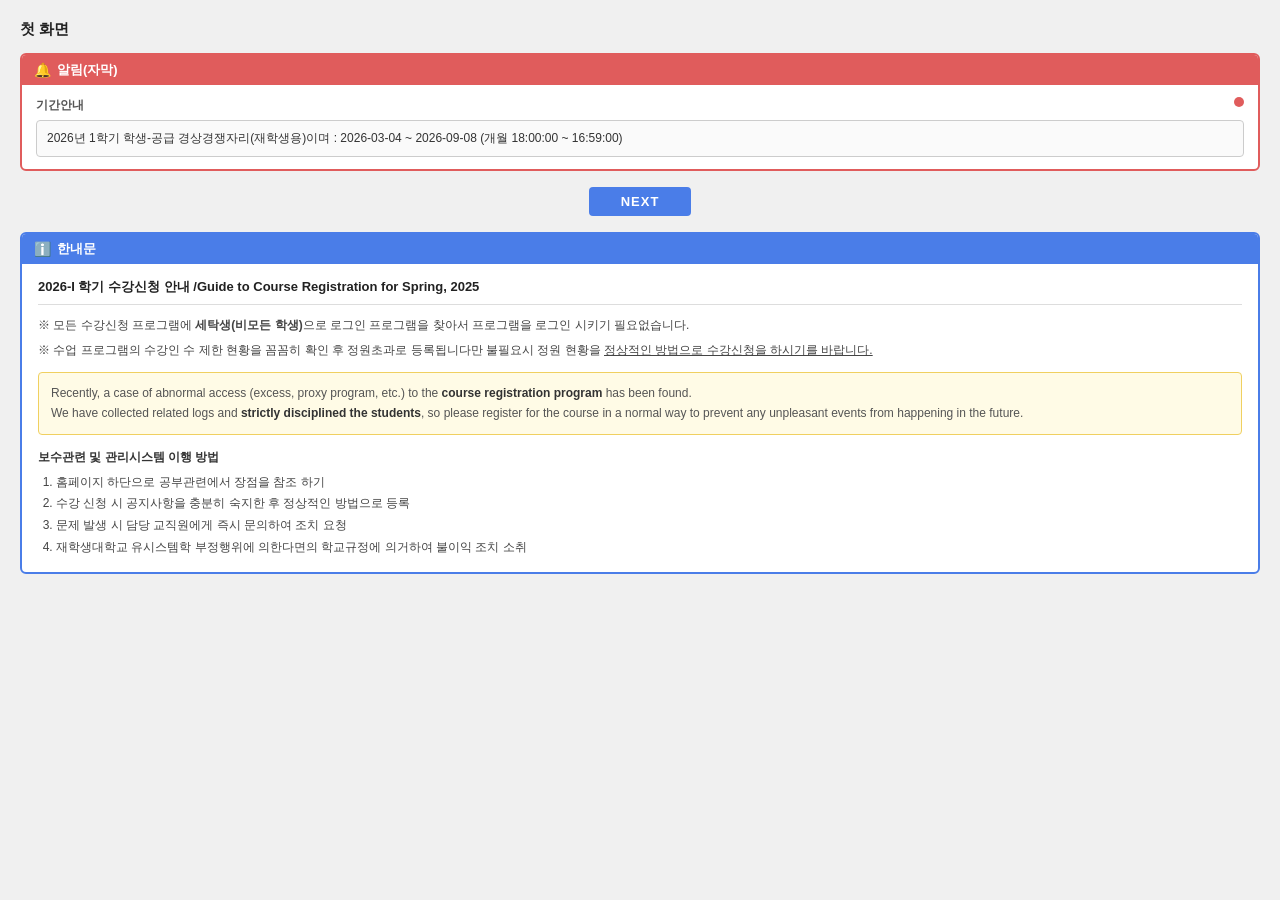
==== HackerTon/index.html @ 146fe8da "맨 처음" ====
<!DOCTYPE html>
<html lang="ko">
<head>
  <meta charset="UTF-8" />
  <meta name="viewport" content="width=device-width, initial-scale=1.0" />
  <title>첫 화면</title>
  <style>
    * {
      box-sizing: border-box;
      margin: 0;
      padding: 0;
    }

    body {
      font-family: '맑은 고딕', 'Malgun Gothic', sans-serif;
      font-size: 13px;
      background: #f0f0f0;
      padding: 20px;
      color: #333;
    }

    h1.page-title {
      font-size: 15px;
      font-weight: bold;
      margin-bottom: 14px;
      color: #222;
    }

    /* ─── 알림(자막) 섹션 ─── */
    .section-alert {
      border: 2px solid #e05c5c;
      border-radius: 6px;
      background: #fff;
      margin-bottom: 16px;
      overflow: hidden;
    }

    .section-alert .section-header {
      background: #e05c5c;
      color: #fff;
      padding: 6px 12px;
      font-weight: bold;
      font-size: 13px;
      display: flex;
      align-items: center;
      gap: 6px;
    }

    .section-alert .section-header .icon {
      font-size: 14px;
    }

    .section-alert .section-body {
      padding: 12px 14px;
      position: relative;
    }

    .section-alert .red-dot {
      position: absolute;
      top: 12px;
      right: 14px;
      width: 10px;
      height: 10px;
      background: #e05c5c;
      border-radius: 50%;
    }

    .alert-period-label {
      font-weight: bold;
      font-size: 12px;
      color: #555;
      margin-bottom: 6px;
    }

    .alert-period-box {
      border: 1px solid #ccc;
      border-radius: 4px;
      padding: 8px 10px;
      background: #fafafa;
      font-size: 12px;
      color: #333;
      line-height: 1.6;
    }

    /* ─── NEXT 버튼 ─── */
    .btn-wrap {
      text-align: center;
      margin-bottom: 16px;
    }

    .btn-next {
      background: #4a7de8;
      color: #fff;
      border: none;
      border-radius: 4px;
      padding: 7px 32px;
      font-size: 13px;
      font-weight: bold;
      cursor: pointer;
      letter-spacing: 1px;
    }

    .btn-next:hover {
      background: #3a6dd8;
    }

    /* ─── 한내문 섹션 ─── */
    .section-notice {
      border: 2px solid #4a7de8;
      border-radius: 6px;
      background: #fff;
      overflow: hidden;
    }

    .section-notice .section-header {
      background: #4a7de8;
      color: #fff;
      padding: 6px 12px;
      font-weight: bold;
      font-size: 13px;
      display: flex;
      align-items: center;
      gap: 6px;
    }

    .section-notice .section-header .icon {
      font-size: 14px;
    }

    .section-notice .section-body {
      padding: 14px 16px;
    }

    .notice-title {
      font-weight: bold;
      font-size: 13px;
      border-bottom: 1px solid #ddd;
      padding-bottom: 8px;
      margin-bottom: 10px;
      color: #222;
    }

    .notice-list {
      margin-bottom: 12px;
    }

    .notice-list p {
      font-size: 12px;
      line-height: 1.7;
      color: #444;
      margin-bottom: 4px;
    }

    /* 노란 경고 박스 */
    .warning-box {
      background: #fffbe6;
      border: 1px solid #f0d060;
      border-radius: 4px;
      padding: 10px 12px;
      margin-bottom: 14px;
    }

    .warning-box p {
      font-size: 12px;
      line-height: 1.7;
      color: #555;
    }

    .warning-box p strong {
      font-weight: bold;
      color: #333;
    }

    /* 보수관련 섹션 */
    .sub-section-title {
      font-weight: bold;
      font-size: 12px;
      color: #333;
      margin-bottom: 6px;
    }

    .sub-section ol {
      padding-left: 18px;
    }

    .sub-section ol li {
      font-size: 12px;
      line-height: 1.8;
      color: #444;
    }
  </style>
</head>
<body>

  <h1 class="page-title">첫 화면</h1>

  <!-- 알림(자막) 섹션 -->
  <div class="section-alert">
    <div class="section-header">
      <span class="icon">🔔</span>
      알림(자막)
    </div>
    <div class="section-body">
      <div class="red-dot"></div>
      <div class="alert-period-label">기간안내</div>
      <div class="alert-period-box">
        2026년 1학기 학생-공급 경상경쟁자리(재학생용)이며 : 2026-03-04 ~ 2026-09-08 (개월 18:00:00 ~ 16:59:00)
      </div>
    </div>
  </div>

  <!-- NEXT 버튼 -->
  <div class="btn-wrap">
    <button class="btn-next">NEXT</button>
  </div>

  <!-- 한내문 섹션 -->
  <div class="section-notice">
    <div class="section-header">
      <span class="icon">ℹ️</span>
      한내문
    </div>
    <div class="section-body">
      <div class="notice-title">
        2026-I 학기 수강신청 안내 /Guide to Course Registration for Spring, 2025
      </div>

      <div class="notice-list">
        <p>※ 모든 수강신청 프로그램에 <strong>세탁생(비모든 학생)</strong>으로 로그인 프로그램을 찾아서 프로그램을 로그인 시키기 필요없습니다.</p>
        <p>※ 수업 프로그램의 수강인 수 제한 현황을 꼼꼼히 확인 후 정원초과로 등록됩니다만 불필요시 정원 현황을 <u>정상적인 방법으로 수강신청을 하시기를 바랍니다.</u></p>
      </div>

      <!-- 경고 박스 -->
      <div class="warning-box">
        <p>Recently, a case of abnormal access (excess, proxy program, etc.) to the <strong>course registration program</strong> has been found.</p>
        <p>We have collected related logs and <strong>strictly disciplined the students</strong>, so please register for the course in a normal way to prevent any unpleasant events from happening in the future.</p>
      </div>

      <!-- 보수관련 섹션 -->
      <div class="sub-section">
        <div class="sub-section-title">보수관련 및 관리시스템 이행 방법</div>
        <ol>
          <li>홈페이지 하단으로 공부관련에서 장점을 참조 하기</li>
          <li>수강 신청 시 공지사항을 충분히 숙지한 후 정상적인 방법으로 등록</li>
          <li>문제 발생 시 담당 교직원에게 즉시 문의하여 조치 요청</li>
          <li>재학생대학교 유시스템학 부정행위에 의한다면의 학교규정에 의거하여 불이익 조치 소취</li>
        </ol>
      </div>
    </div>
  </div>

</body>
</html>
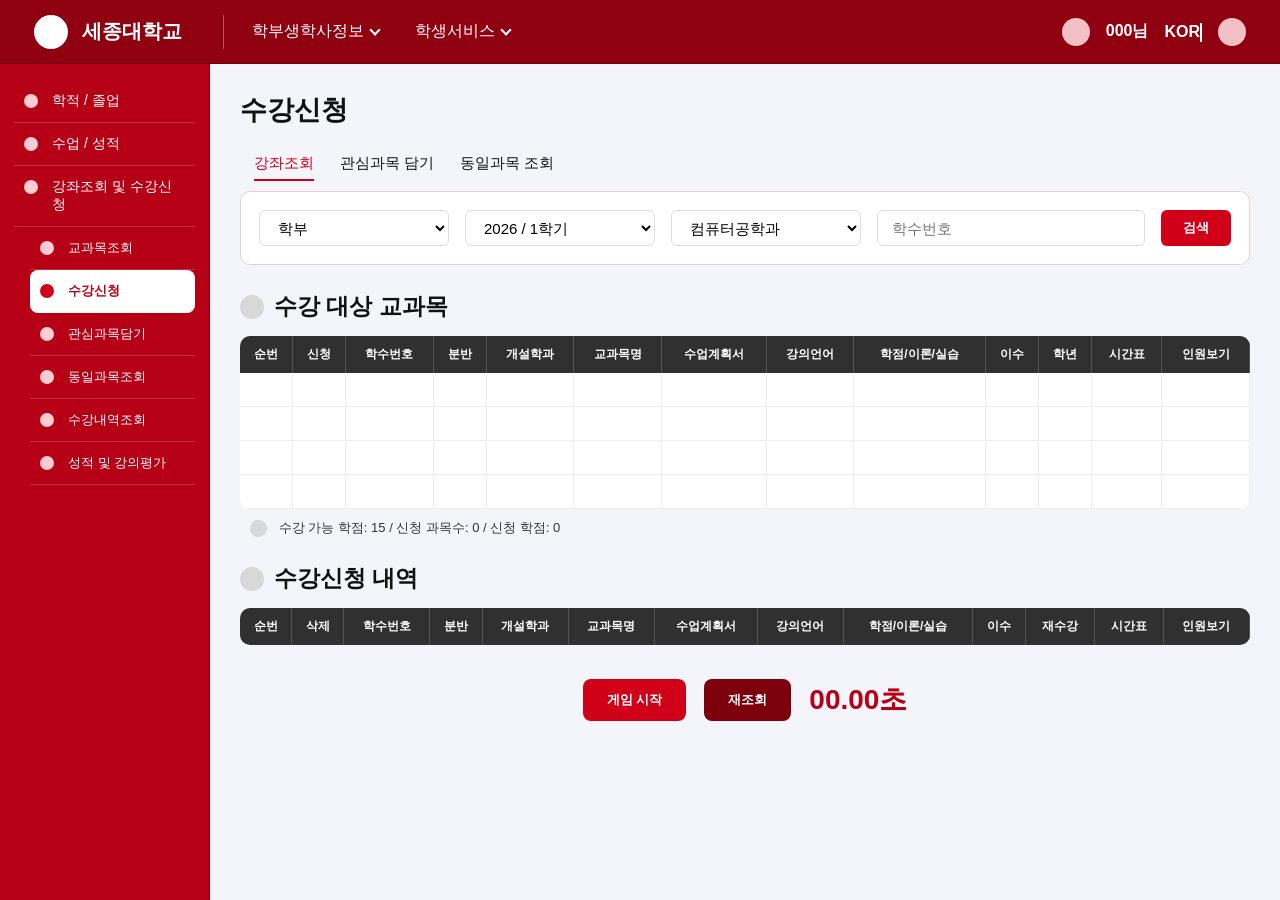
==== commit b3c07720: "df df" ====
--- a/HackerTon/index.html
+++ b/HackerTon/index.html
@@ -1,253 +1,197 @@
 <!DOCTYPE html>
 <html lang="ko">
 <head>
-  <meta charset="UTF-8" />
-  <meta name="viewport" content="width=device-width, initial-scale=1.0" />
-  <title>첫 화면</title>
-  <style>
-    * {
-      box-sizing: border-box;
-      margin: 0;
-      padding: 0;
-    }
-
-    body {
-      font-family: '맑은 고딕', 'Malgun Gothic', sans-serif;
-      font-size: 13px;
-      background: #f0f0f0;
-      padding: 20px;
-      color: #333;
-    }
-
-    h1.page-title {
-      font-size: 15px;
-      font-weight: bold;
-      margin-bottom: 14px;
-      color: #222;
-    }
-
-    /* ─── 알림(자막) 섹션 ─── */
-    .section-alert {
-      border: 2px solid #e05c5c;
-      border-radius: 6px;
-      background: #fff;
-      margin-bottom: 16px;
-      overflow: hidden;
-    }
-
-    .section-alert .section-header {
-      background: #e05c5c;
-      color: #fff;
-      padding: 6px 12px;
-      font-weight: bold;
-      font-size: 13px;
-      display: flex;
-      align-items: center;
-      gap: 6px;
-    }
-
-    .section-alert .section-header .icon {
-      font-size: 14px;
-    }
-
-    .section-alert .section-body {
-      padding: 12px 14px;
-      position: relative;
-    }
-
-    .section-alert .red-dot {
-      position: absolute;
-      top: 12px;
-      right: 14px;
-      width: 10px;
-      height: 10px;
-      background: #e05c5c;
-      border-radius: 50%;
-    }
-
-    .alert-period-label {
-      font-weight: bold;
-      font-size: 12px;
-      color: #555;
-      margin-bottom: 6px;
-    }
-
-    .alert-period-box {
-      border: 1px solid #ccc;
-      border-radius: 4px;
-      padding: 8px 10px;
-      background: #fafafa;
-      font-size: 12px;
-      color: #333;
-      line-height: 1.6;
-    }
-
-    /* ─── NEXT 버튼 ─── */
-    .btn-wrap {
-      text-align: center;
-      margin-bottom: 16px;
-    }
-
-    .btn-next {
-      background: #4a7de8;
-      color: #fff;
-      border: none;
-      border-radius: 4px;
-      padding: 7px 32px;
-      font-size: 13px;
-      font-weight: bold;
-      cursor: pointer;
-      letter-spacing: 1px;
-    }
-
-    .btn-next:hover {
-      background: #3a6dd8;
-    }
-
-    /* ─── 한내문 섹션 ─── */
-    .section-notice {
-      border: 2px solid #4a7de8;
-      border-radius: 6px;
-      background: #fff;
-      overflow: hidden;
-    }
-
-    .section-notice .section-header {
-      background: #4a7de8;
-      color: #fff;
-      padding: 6px 12px;
-      font-weight: bold;
-      font-size: 13px;
-      display: flex;
-      align-items: center;
-      gap: 6px;
-    }
-
-    .section-notice .section-header .icon {
-      font-size: 14px;
-    }
-
-    .section-notice .section-body {
-      padding: 14px 16px;
-    }
-
-    .notice-title {
-      font-weight: bold;
-      font-size: 13px;
-      border-bottom: 1px solid #ddd;
-      padding-bottom: 8px;
-      margin-bottom: 10px;
-      color: #222;
-    }
-
-    .notice-list {
-      margin-bottom: 12px;
-    }
-
-    .notice-list p {
-      font-size: 12px;
-      line-height: 1.7;
-      color: #444;
-      margin-bottom: 4px;
-    }
-
-    /* 노란 경고 박스 */
-    .warning-box {
-      background: #fffbe6;
-      border: 1px solid #f0d060;
-      border-radius: 4px;
-      padding: 10px 12px;
-      margin-bottom: 14px;
-    }
-
-    .warning-box p {
-      font-size: 12px;
-      line-height: 1.7;
-      color: #555;
-    }
-
-    .warning-box p strong {
-      font-weight: bold;
-      color: #333;
-    }
-
-    /* 보수관련 섹션 */
-    .sub-section-title {
-      font-weight: bold;
-      font-size: 12px;
-      color: #333;
-      margin-bottom: 6px;
-    }
-
-    .sub-section ol {
-      padding-left: 18px;
-    }
-
-    .sub-section ol li {
-      font-size: 12px;
-      line-height: 1.8;
-      color: #444;
-    }
-  </style>
+    <meta charset="UTF-8">
+    <title>재밌는 수강신청</title>
+    <link rel="stylesheet" href="style.css">
 </head>
 <body>
 
-  <h1 class="page-title">첫 화면</h1>
+<div class="app">
 
-  <!-- 알림(자막) 섹션 -->
-  <div class="section-alert">
-    <div class="section-header">
-      <span class="icon">🔔</span>
-      알림(자막)
+    <header class="topbar">
+        <div class="brand">
+            <div class="circle"></div>
+            <strong>세종대학교</strong>
+        </div>
+
+        <nav class="top-menu">
+            <span>학부생학사정보 <i class="arrow-down"></i></span>
+            <span>학생서비스 <i class="arrow-down"></i></span>
+        </nav>
+
+        <div class="user-area">
+            <div class="circle small"></div>
+            <strong>000님</strong>
+            <strong>KOR <i class="arrow-down"></i></strong>
+            <div class="circle small"></div>
+        </div>
+    </header>
+
+    <div class="content">
+
+        <aside class="sidebar">
+            <div class="side-item">학적 / 졸업</div>
+            <div class="side-item">수업 / 성적</div>
+            <div class="side-item">강좌조회 및 수강신청</div>
+            <div class="side-sub">교과목조회</div>
+            <div class="side-sub active">수강신청</div>
+            <div class="side-sub">관심과목담기</div>
+            <div class="side-sub">동일과목조회</div>
+            <div class="side-sub">수강내역조회</div>
+            <div class="side-sub">성적 및 강의평가</div>
+        </aside>
+
+        <div id="macroModal" class="modal-overlay">
+            <div class="macro-box">
+                <div class="macro-header">
+                    <span>매크로 입력</span>
+                    <button id="macroCloseBtn">x</button>
+                </div>
+
+                <div class="macro-body">
+                    <div id="macroNumber" class="macro-number">0000</div>
+                    <input id="macroInput" type="text" placeholder="매크로 번호를 입력하세요">
+                </div>
+`
+                <div class="macro-footer">
+                    <button id="macroSubmitBtn">코드입력</button>
+                    <button id="macroCancelBtn">닫기</button>
+                </div>
+            </div>
+        </div>
+
+        <div id="confirmModal" class="modal-overlay">
+            <div class="confirm-box">
+                <div class="confirm-header">
+                    <span>ⓘ 수강신청 확인</span>
+                    <button id="confirmCloseBtn">×</button>
+                </div>
+
+                <div class="confirm-body">
+                    <div class="check-icon">✓</div>
+                    <p id="confirmMessage"></p>
+                    <p id="confirmCourseName"></p>
+                </div>
+
+                <div class="confirm-footer">
+                    <button id="confirmOkBtn">확인</button>
+                    <button id="confirmCancelBtn">취소</button>
+                </div>
+            </div>
+        </div>
+
+        <div id="timerGimmickModal" class="modal-overlay">
+            <div class="time-gimmick-box">
+                <div class="time-gimmick-header">
+                    <span>시간을 5초에 정확히 맞추세요!</span>
+                    <button id="timeGimmickCloseBtn">x</button>
+                </div>
+
+                <div class="time-gimmick-body">
+                    <div id="timeGimmickNumber">00:00</div>
+                    <button id="timeStopBtn">정지!</button>
+                </div>
+            </div>
+        </div>
+
+        <main class="main">
+
+            <h1>수강신청</h1>
+
+            <div class="tabs">
+                <span class="active-tab">강좌조회</span>
+                <span>관심과목 담기</span>
+                <span>동일과목 조회</span>
+            </div>
+
+            <section class="search-box">
+                <select>
+                    <option>학부</option>
+                </select>
+
+                <select>
+                    <option>2026 / 1학기</option>
+                </select>
+
+                <select>
+                    <option>컴퓨터공학과</option>
+                </select>
+
+                <input type="text" placeholder="학수번호">
+
+                <button class="search-btn">검색</button>
+            </section>
+
+            <section class="section">
+                <h2><span class="dot"></span>수강 대상 교과목</h2>
+
+                <table>
+                    <thead>
+                    <tr>
+                        <th>순번</th>
+                        <th>신청</th>
+                        <th>학수번호</th>
+                        <th>분반</th>
+                        <th>개설학과</th>
+                        <th>교과목명</th>
+                        <th>수업계획서</th>
+                        <th>강의언어</th>
+                        <th>학점/이론/실습</th>
+                        <th>이수</th>
+                        <th>학년</th>
+                        <th>시간표</th>
+                        <th>인원보기</th>
+                    </tr>
+                    </thead>
+
+                    <tbody id="courseTable">
+                    </tbody>
+                </table>
+
+                <p class="summary">
+                    수강 가능 학점: 15 / 신청 과목수: <span id="courseCount">0</span> / 신청 학점:
+                    <span id="creditCount">0</span>
+                </p>
+            </section>
+
+            <section class="section">
+                <h2><span class="dot"></span>수강신청 내역</h2>
+
+                <table>
+                    <thead>
+                    <tr>
+                        <th>순번</th>
+                        <th>삭제</th>
+                        <th>학수번호</th>
+                        <th>분반</th>
+                        <th>개설학과</th>
+                        <th>교과목명</th>
+                        <th>수업계획서</th>
+                        <th>강의언어</th>
+                        <th>학점/이론/실습</th>
+                        <th>이수</th>
+                        <th>재수강</th>
+                        <th>시간표</th>
+                        <th>인원보기</th>
+                    </tr>
+                    </thead>
+
+                    <tbody id="selectedCourses">
+                    </tbody>
+                </table>
+            </section>
+
+            <div class="game-panel">
+                <button id="startBtn">게임 시작</button>
+                <button id="refreshBtn">재조회</button>
+                <div id="timer">00.00초</div>
+            </div>
+
+        </main>
     </div>
-    <div class="section-body">
-      <div class="red-dot"></div>
-      <div class="alert-period-label">기간안내</div>
-      <div class="alert-period-box">
-        2026년 1학기 학생-공급 경상경쟁자리(재학생용)이며 : 2026-03-04 ~ 2026-09-08 (개월 18:00:00 ~ 16:59:00)
-      </div>
-    </div>
-  </div>
+</div>
 
-  <!-- NEXT 버튼 -->
-  <div class="btn-wrap">
-    <button class="btn-next">NEXT</button>
-  </div>
-
-  <!-- 한내문 섹션 -->
-  <div class="section-notice">
-    <div class="section-header">
-      <span class="icon">ℹ️</span>
-      한내문
-    </div>
-    <div class="section-body">
-      <div class="notice-title">
-        2026-I 학기 수강신청 안내 /Guide to Course Registration for Spring, 2025
-      </div>
-
-      <div class="notice-list">
-        <p>※ 모든 수강신청 프로그램에 <strong>세탁생(비모든 학생)</strong>으로 로그인 프로그램을 찾아서 프로그램을 로그인 시키기 필요없습니다.</p>
-        <p>※ 수업 프로그램의 수강인 수 제한 현황을 꼼꼼히 확인 후 정원초과로 등록됩니다만 불필요시 정원 현황을 <u>정상적인 방법으로 수강신청을 하시기를 바랍니다.</u></p>
-      </div>
-
-      <!-- 경고 박스 -->
-      <div class="warning-box">
-        <p>Recently, a case of abnormal access (excess, proxy program, etc.) to the <strong>course registration program</strong> has been found.</p>
-        <p>We have collected related logs and <strong>strictly disciplined the students</strong>, so please register for the course in a normal way to prevent any unpleasant events from happening in the future.</p>
-      </div>
-
-      <!-- 보수관련 섹션 -->
-      <div class="sub-section">
-        <div class="sub-section-title">보수관련 및 관리시스템 이행 방법</div>
-        <ol>
-          <li>홈페이지 하단으로 공부관련에서 장점을 참조 하기</li>
-          <li>수강 신청 시 공지사항을 충분히 숙지한 후 정상적인 방법으로 등록</li>
-          <li>문제 발생 시 담당 교직원에게 즉시 문의하여 조치 요청</li>
-          <li>재학생대학교 유시스템학 부정행위에 의한다면의 학교규정에 의거하여 불이익 조치 소취</li>
-        </ol>
-      </div>
-    </div>
-  </div>
-
+<script src="game.js"></script>
 </body>
-</html>
+</html>
--- a/HackerTon/style.css
+++ b/HackerTon/style.css
@@ -0,0 +1,627 @@
+* {
+    box-sizing: border-box;
+}
+
+body {
+    margin: 0;
+    font-family: Arial, "맑은 고딕", sans-serif;
+    background-color: #f4f5f8;
+    color: #111;
+}
+
+.app {
+    width: 100%;
+    min-height: 100vh;
+}
+
+/* 상단 바 */
+.topbar {
+    height: 64px;
+    background-color: #8f0010;
+    border-bottom: 1px solid #6f000c;
+    display: flex;
+    align-items: center;
+    padding: 0 34px;
+    color: white;
+}
+
+.brand {
+    width: 190px;
+    display: flex;
+    align-items: center;
+    gap: 14px;
+    font-size: 20px;
+    border-right: 1px solid rgba(255, 255, 255, 0.35);
+}
+
+.circle {
+    width: 34px;
+    height: 34px;
+    background-color: #ffffff;
+    border-radius: 50%;
+}
+
+.circle.small {
+    width: 28px;
+    height: 28px;
+    background-color: #f3c0c5;
+}
+
+.top-menu {
+    display: flex;
+    gap: 36px;
+    margin-left: 28px;
+    font-size: 16px;
+}
+
+.top-menu span {
+    display: flex;
+    align-items: center;
+    gap: 7px;
+}
+
+.arrow-down {
+    width: 8px;
+    height: 8px;
+    border-right: 2px solid white;
+    border-bottom: 2px solid white;
+    transform: rotate(45deg);
+    margin-top: -4px;
+}
+
+.user-area {
+    margin-left: auto;
+    display: flex;
+    align-items: center;
+    gap: 16px;
+}
+
+/* 전체 내용 */
+.content {
+    display: flex;
+}
+
+/* 왼쪽 사이드바 */
+.sidebar {
+    width: 210px;
+    background-color: #b60016;
+    min-height: calc(100vh - 64px);
+    padding: 16px 14px;
+    border-right: 1px solid #8f0010;
+}
+
+.side-item,
+.side-sub {
+    position: relative;
+    padding: 12px 12px 12px 38px;
+    font-size: 14px;
+    color: #ffffff;
+    border-bottom: 1px solid rgba(255, 255, 255, 0.18);
+}
+
+.side-sub {
+    font-size: 13px;
+    margin-left: 16px;
+}
+
+.side-item::before,
+.side-sub::before {
+    content: "";
+    position: absolute;
+    left: 10px;
+    top: 14px;
+    width: 14px;
+    height: 14px;
+    background-color: #ffccd2;
+    border-radius: 50%;
+}
+
+.side-sub.active {
+    background-color: #ffffff;
+    color: #b60016;
+    border-radius: 8px;
+    font-weight: bold;
+}
+
+.side-sub.active::before {
+    background-color: #d00018;
+}
+
+/* 메인 */
+.main {
+    flex: 1;
+    width: calc(100vw - 210px);
+    min-height: calc(100vh - 64px);
+    background-color: #f4f5fa;
+    padding: 28px 30px 60px;
+}
+
+h1 {
+    font-size: 27px;
+    margin: 0 0 26px;
+}
+
+.tabs {
+    display: flex;
+    gap: 26px;
+    margin-bottom: 10px;
+    padding-left: 14px;
+    font-size: 15px;
+}
+
+.active-tab {
+    color: #d00018;
+    border-bottom: 2px solid #d00018;
+    padding-bottom: 6px;
+}
+
+/* 검색 박스 */
+.search-box {
+    width: 100%;
+    display: flex;
+    gap: 16px;
+    align-items: center;
+    background-color: #ffffff;
+    border: 1px solid #ead0d3;
+    border-radius: 10px;
+    padding: 18px;
+    margin-bottom: 26px;
+}
+
+.search-box select,
+.search-box input {
+    height: 36px;
+    border: 1px solid #ddd;
+    border-radius: 6px;
+    padding: 0 14px;
+    background-color: #ffffff;
+    font-size: 15px;
+}
+
+.search-box select {
+    width: 190px;
+}
+
+.search-box input {
+    flex: 1;
+    min-width: 180px;
+}
+
+.search-btn {
+    width: 70px;
+    height: 36px;
+    border: none;
+    border-radius: 6px;
+    background-color: #d00018;
+    color: white;
+    font-weight: bold;
+    cursor: pointer;
+}
+
+.search-btn:hover {
+    background-color: #9e0012;
+}
+
+/* 섹션 */
+.section {
+    width: 100%;
+    margin-top: 26px;
+}
+
+.section h2 {
+    display: flex;
+    align-items: center;
+    gap: 10px;
+    font-size: 23px;
+    margin: 0 0 14px;
+}
+
+.dot {
+    width: 24px;
+    height: 24px;
+    background-color: #d8d8d8;
+    border-radius: 50%;
+}
+
+/* 테이블 */
+table {
+    width: 100%;
+    border-collapse: separate;
+    border-spacing: 0;
+    background-color: white;
+    border-radius: 10px;
+    overflow: hidden;
+    font-size: 12px;
+}
+
+th {
+    background-color: #303030;
+    color: #ffffff;
+    padding: 10px 6px;
+    border-right: 1px solid #555555;
+    font-weight: bold;
+}
+
+td {
+    height: 34px;
+    padding: 7px 6px;
+    text-align: center;
+    border-right: 1px solid #eeeeee;
+    border-bottom: 1px solid #eeeeee;
+}
+
+tbody tr:hover {
+    background-color: #fff3f5;
+}
+
+/* 버튼 */
+.apply-btn,
+.delete-btn,
+.mini-btn {
+    border: none;
+    border-radius: 3px;
+    color: white;
+    font-size: 12px;
+    cursor: pointer;
+}
+
+.apply-btn {
+    background-color: #d00018;
+    padding: 4px 7px;
+}
+
+.apply-btn:hover {
+    background-color: #9e0012;
+}
+
+.apply-btn:disabled {
+    background-color: #999;
+    cursor: not-allowed;
+}
+
+.delete-btn {
+    background-color: #b80015;
+    padding: 4px 7px;
+}
+
+.mini-btn {
+    background-color: #e3394b;
+    padding: 4px 7px;
+}
+
+.summary {
+    margin: 10px 0 0 10px;
+    font-size: 13px;
+    color: #333;
+}
+
+.summary::before {
+    content: "";
+    display: inline-block;
+    width: 17px;
+    height: 17px;
+    margin-right: 8px;
+    background-color: #d8d8d8;
+    border-radius: 50%;
+    vertical-align: middle;
+}
+
+/* 하단 게임 패널 */
+.game-panel {
+    width: 100%;
+    margin-top: 34px;
+    display: flex;
+    justify-content: center;
+    align-items: center;
+    gap: 18px;
+}
+
+#startBtn,
+#refreshBtn {
+    height: 42px;
+    padding: 0 24px;
+    border: none;
+    border-radius: 8px;
+    background-color: #d00018;
+    color: white;
+    font-weight: bold;
+    cursor: pointer;
+}
+
+#refreshBtn {
+    background-color: #7d000d;
+}
+
+#startBtn:hover,
+#refreshBtn:hover {
+    background-color: #9e0012;
+}
+
+#timer {
+    font-size: 28px;
+    font-weight: bold;
+    color: #b60016;
+}
+
+/* 공통 모달 배경 */
+.modal-overlay {
+    position: fixed;
+    top: 0;
+    left: 0;
+    right: 0;
+    bottom: 0;
+    background: rgba(0, 0, 0, 0.25);
+    display: none;
+    justify-content: center;
+    align-items: center;
+    z-index: 999;
+}
+
+/* 매크로 입력 모달 */
+.macro-box {
+    width: 580px;
+    background: white;
+    border: 2px solid #111;
+    border-radius: 20px;
+    overflow: hidden;
+}
+
+.macro-header {
+    height: 54px;
+    background: #303030;
+    color: white;
+    display: flex;
+    justify-content: space-between;
+    align-items: center;
+    padding: 0 18px;
+    font-size: 28px;
+}
+
+#macroCloseBtn {
+    background: none;
+    border: none;
+    color: white;
+    font-size: 28px;
+    cursor: pointer;
+}
+
+.macro-body {
+    padding: 16px 32px 14px;
+}
+
+.macro-number {
+    height: 158px;
+    border: 1px solid #777;
+    display: flex;
+    justify-content: center;
+    align-items: center;
+    font-size: 118px;
+    letter-spacing: 25px;
+    margin-bottom: 14px;
+}
+
+#macroInput {
+    width: 100%;
+    height: 36px;
+    border: 1px solid #555;
+    padding: 0 14px;
+    font-size: 15px;
+}
+
+.macro-footer {
+    height: 48px;
+    background: #d00000;
+    display: flex;
+    justify-content: flex-end;
+    align-items: center;
+    gap: 24px;
+    padding: 0 20px;
+}
+
+.macro-footer button {
+    background: #ffd400;
+    border: 1px solid #111;
+    border-radius: 8px;
+    padding: 8px 22px;
+    font-size: 16px;
+    cursor: pointer;
+}
+
+/* 수강신청 확인 모달 */
+.confirm-box {
+    width: 560px;
+    height: 430px;
+    background: #fffdf5;
+    border: 2px solid #c8757c;
+    border-radius: 6px;
+    overflow: hidden;
+    box-shadow: 0 0 0 8px rgba(208, 0, 24, 0.18);
+}
+
+.confirm-header {
+    height: 36px;
+    margin: 12px 14px 0;
+    background: linear-gradient(90deg, #c90014, #8f0010);
+    color: white;
+    border-radius: 5px;
+    padding: 0 12px;
+    display: flex;
+    align-items: center;
+    justify-content: space-between;
+    font-size: 17px;
+}
+
+#confirmCloseBtn {
+    background: none;
+    border: none;
+    color: #3a0005;
+    font-size: 28px;
+    cursor: pointer;
+}
+
+.confirm-body {
+    height: 300px;
+    margin: 10px 16px;
+    border: 1px solid #d8aaa9;
+    border-radius: 4px;
+    background: #fffdf2;
+    display: flex;
+    flex-direction: column;
+    align-items: center;
+    justify-content: flex-start;
+    text-align: center;
+    padding: 26px 34px;
+    font-size: 16px;
+    line-height: 1.8;
+    overflow-y: auto;
+}
+
+.check-icon {
+    width: 56px;
+    height: 56px;
+    min-width: 56px;
+    min-height: 56px;
+    margin-bottom: 22px;
+    border-radius: 50%;
+    background: #7470a8;
+    color: white;
+    display: flex;
+    justify-content: center;
+    align-items: center;
+    font-size: 36px;
+    font-weight: bold;
+}
+
+.confirm-body p {
+    margin: 0;
+}
+
+#confirmMessage {
+    width: 100%;
+    font-size: 16px;
+    color: #222;
+    word-break: keep-all;
+}
+
+#confirmCourseName {
+    margin-top: 18px;
+    font-size: 18px;
+    font-weight: bold;
+    color: #111;
+}
+
+.confirm-footer {
+    display: flex;
+    justify-content: flex-end;
+    gap: 12px;
+    padding: 0 42px;
+}
+
+#confirmOkBtn,
+#confirmCancelBtn {
+    width: 78px;
+    height: 40px;
+    border-radius: 6px;
+    font-size: 17px;
+    cursor: pointer;
+}
+
+#confirmOkBtn {
+    background: #a80013;
+    color: white;
+    border: none;
+}
+
+#confirmCancelBtn {
+    background: white;
+    color: #5a0010;
+    border: 1px solid #7a0010;
+}
+
+/* 5초 맞추기 기믹 */
+.time-gimmick-box {
+    width: 520px;
+    background: white;
+    border: 2px solid #111;
+    border-radius: 18px;
+    overflow: hidden;
+}
+
+.time-gimmick-header {
+    height: 48px;
+    background: #303030;
+    color: white;
+    display: flex;
+    justify-content: space-between;
+    align-items: center;
+    padding: 0 16px;
+    font-size: 22px;
+}
+
+#timeGimmickCloseBtn {
+    background: none;
+    border: none;
+    color: white;
+    font-size: 26px;
+    cursor: pointer;
+}
+
+.time-gimmick-body {
+    padding: 16px 52px 28px;
+    text-align: center;
+}
+
+#timeGimmickNumber {
+    height: 140px;
+    border: 1px solid #777;
+    display: flex;
+    justify-content: center;
+    align-items: center;
+    font-size: 96px;
+    margin-bottom: 12px;
+}
+
+#timeStopBtn {
+    background: #777;
+    color: white;
+    border: 1px solid #222;
+    border-radius: 7px;
+    padding: 10px 26px;
+    font-size: 17px;
+    cursor: pointer;
+}
+
+.time-gimmick-footer {
+    height: 48px;
+    background: #d00000;
+    display: flex;
+    justify-content: flex-end;
+    align-items: center;
+    gap: 24px;
+    padding: 0 18px;
+}
+
+.time-gimmick-footer button {
+    background: #ffd400;
+    border: 1px solid #111;
+    border-radius: 8px;
+    padding: 8px 22px;
+    font-size: 16px;
+    cursor: pointer;
+}
+
+/* 화면 반전 */
+.screen-invert {
+    transform: rotate(180deg);
+}
+
+/* 마우스 반전용 가짜 커서 */
+.fake-cursor {
+    position: fixed;
+    width: 18px;
+    height: 18px;
+    background: #d00018;
+    border-radius: 50%;
+    pointer-events: none;
+    z-index: 9999;
+}
